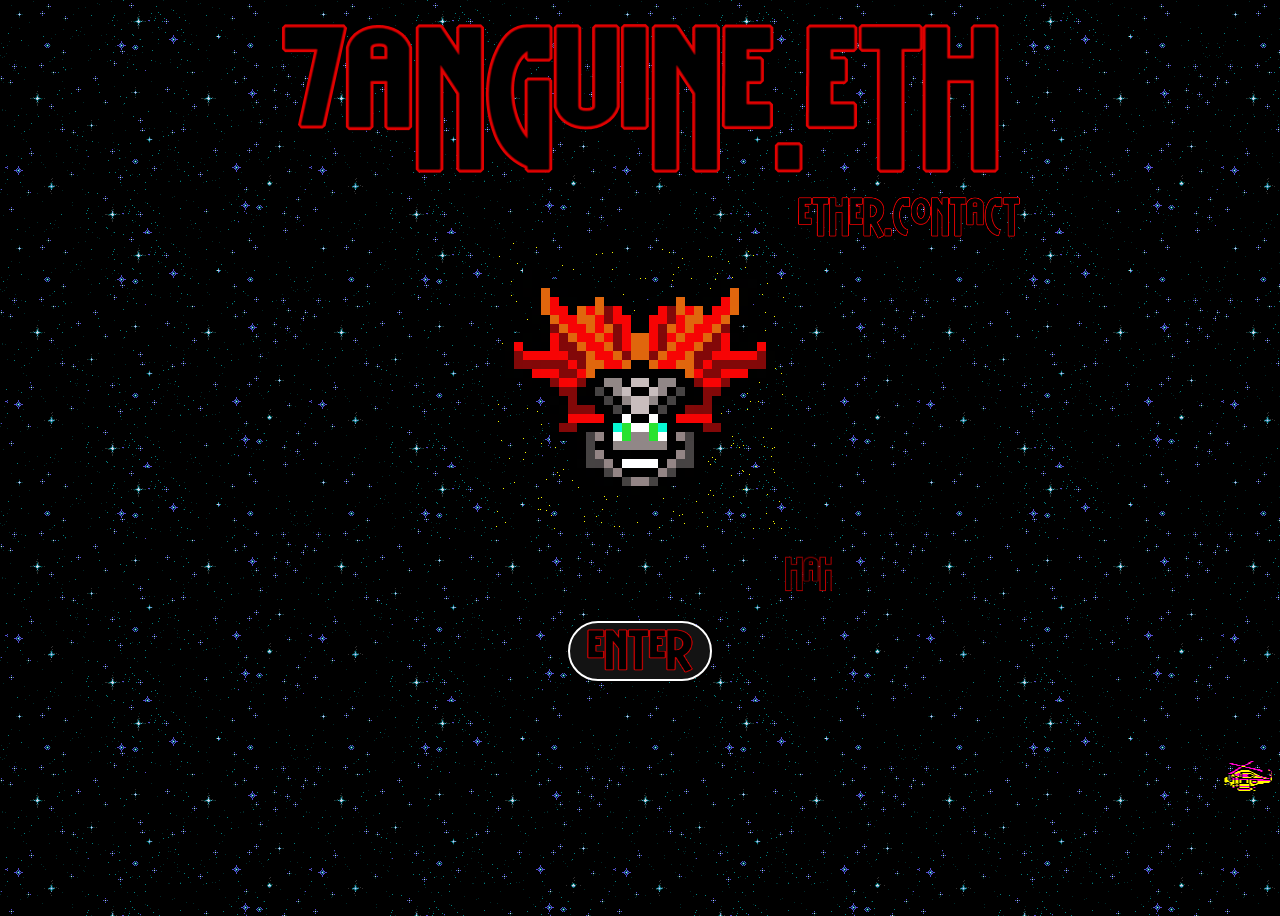
==== index.html @ e509b147 "Update index.html" ====
<!DOCTYPE html>
<html>
  <head>
    <meta charset="UTF-8">
    <title>7anguine.eth</title>
    <style type="text/css">
    @font-face {
        font-family:"PressStart2P";
        src: url(/PressStart2P.ttf);
        font-weight: lighter;
        font-size: smaller;
    }
    </style>
    <link href="https://fonts.googleapis.com/css?family=Press+Start+2P" rel="stylesheet">
    <link href="2style.css" rel="stylesheet" type="text/css" media= "all">
    <link rel="icon" 
      type="image/gif" 
      href="favicon.gif">
    <meta name="viewport" content="width=device-width, initial-user-scalable= 0"> 
  </head>
  <body>
    <div id= page-container>
      <div id= content-wrap>
        <div id= head>
       <a href= index.html><img src= "header.png" style= max-width:100%;height:auto;width:auto></a>
       <div id= ether a href= index.html><img src= ethercontact.png style= max-width:100%;height:auto;width:auto></div>
       <a href= index.html><img src= 7anguine.gif style= max-width:100%;height:auto;width:auto></a>
      
    

	    <br/><br/>

      <marquee width= 50% behavior= scroll direction=left><img src="haha.png" style="max-width:100%;height;auto;"></marquee>
	    <br/><br/>
      <div class= enter><a href= about.html><img src= "enter.png" style= "width:100%; height:100%"></a></div>
      
      <br>
      
      <br>
      
      </div></div>
      
      <marquee class= "rainbow box3">
        <img src="helicopter.gif" style= "height:37px box-sizing:border-box"> 
        <img src="Welcome.gif" style= "height:37px box-sizing:border-box">
        &nbsp; &nbsp; &nbsp; 
      <img src="helicopter.gif" style= "height:37px box-sizing:border-box">  
          <span id= box2>
        Power to the people - support decentralization! </span>
        &nbsp; &nbsp; &nbsp; 
        <img src="helicopter.gif" style= "height:37px box-sizing:border-box"> 
        <img src=thoughtcrimes.png style= "height:37px box-sizing:border-box"> 
        &nbsp; &nbsp; &nbsp; 
        <img src="helicopter.gif" style= "height:37px box-sizing:border-box">  
          <span id= box2>
      this site was built oldschool style by hand, like God intended --- IPFS is the future!</span>
        &nbsp; &nbsp; &nbsp; 
      </marquee>
        
      
   
<footer></footer></div>
   </body> 
</html>
---- 2style.css ----
body {  
  color: white;
  background-image: url("background.gif");
  overflow-y:scroll;
  font-family: "Helvetika", serif;

}

  /******************** I fucked up the order when adding viewport shit for mobile, so all the default stuff up top here is for mobile, desktop viewer below ************/


h1.rainbow { /* main headers, rainbow big*/
	text-align: center;
  font-size: 2vmax;
  align-content: center;
  background-color: black;
  font-family:"PressStart2P";
  font-weight:lighter;
}


h2 { /* normal font white - updates; spooky notes*/
  text-align: center;
	font-size: 1.5vmax;
	margin: 1em;
	font-weight:lighter;
	font-family:"PressStart2P";
}


h3 { /* normal font 7anguine's red speech*/
	color: #f70404; 
	text-decoration:none; 
	font-weight:lighter;
	font-size: 1.5vmax; 
	font-family:"PressStart2P";
}

h4.rainbow{ /*normal font rainbow; used for regular text with rainbow*/
	text-align: center;
  font-size: 1.5vmax; 
  font-family:"PressStart2P";
  font-weight:lighter;
  

}

h5 { /* sigil icons*/
  font-size: 5vmax;
  margin: 1px;

}
h6 { /* small */
  font-size: 1.5vmax;
  text-align: center;
  word-wrap: break-word;
}    

.t1 {
  color:yellow;
}  

#page-container { /* div container starting after <body> ending between </footer> and </body> wraps whole body including footer */
  position: relative;
  min-height: 100vh;
}

#content-wrap { /* div container starting after #page-container ending before <footer>. adds padding size to match footer size, make sure two heights match below */
  padding-bottom:40px ;    /* Footer height ---------------------------------------------------------- vvvvv*/
}  

#footer {
  position: fixed;
  bottom: 0;
  width: 100%;
  height: 45px;            /* Footer height ---------------------------------------------------^^^^^^^^^ */
}

#box2 { /*marquee outline box with grey bg - for heli banners*/
  border-style: solid;
  border-width: 1px;
  box-sizing: content-box;
  padding-top: 3px;
  padding-left: 2px;
  padding-right: 2px;
  padding-bottom:-40px;
  height: 43px;
  vertical-align: middle;
  background-color: #131313;
  font-weight: normal;	
	font-size: medium;
	font-style: normal;
	letter-spacing: -1px;
	font-stretch: extra-condensed;
	margin-bottom:5px;
	margin-top: -10px;
	
}  

.box3 { /*marquee transparent bg - for heli banner on index*/
  border-width: 0px;
  padding-top: auto;
  animation: rainbow 2.5s linear;
	animation-iteration-count: infinite;
	margin: 0px;
	box-sizing: border-box;
	height: 45px;
	font-family:"PressStart2P";
	font-weight: normal;	
	font-size: medium;
	font-style: normal;
	letter-spacing: -1px;
	font-stretch: semi-condensed;
	
}  
    
.dialog { /*grey tile back*/
  background-color: #131313; /*the color of the tile*/
  /*give the button curved corners, alter the size as required*/
  -moz-border-radius: 10px;
  -webkit-border-radius: 10px;
  border-radius: 10px;
  border-color: #f70404;
  border:outset;
  width:auto;
  margin-left: auto ;
  margin-right: auto ;
  margin-top: 10px;
  margin-bottom:10px;
  padding:10px;
  display:block;
  max-width: 768px;
  text-align: center;
  margin: auto;
  align-content: center;
}  
  
  .d3 { /*light grey tile back for social icons*/
  background-color: #c8bcbd; /*the color of the tile*/
  /*give the button curved corners, alter the size as required*/
  -moz-border-radius: 10px;
  -webkit-border-radius: 10px;
  border-radius: 10px;
  border-color: #f70404;
  border:outset;
  width:12vmax;
  margin-left: auto;
  padding-right:10px;
  display:inline-block;
  text-align: center;
  align-content: center;
  
}  
.enter { /*enter button*/
  background-color: #131313; /*the color of the tile*/
  /*give the button curved corners, alter the size as required*/
  -moz-border-radius: 90px;
  -webkit-border-radius: 90px;
  border-radius: 90px;
  border:solid;
  border-width: 1px;
  padding-left: 1em;
  padding-right: 1em;
  display: block;
  width: 18vmax;
  height: 8vmax;
  box-sizing: border-box;
  margin-left: auto;
  margin-right: auto;
  line-height: 8vmax;
}

.box1 { /*marquee outline box with black bg*/
  border-style: solid;
  border-width: 1px;
  padding-top: auto;
  background-color:#000101;
  animation: rainbow 2.5s linear;
	animation-iteration-count: infinite;
	margin: 0px;
	box-sizing: border-box;
	height: 45px;
	font-family:"PressStart2P";
	font-weight: normal;	
	font-size: medium;
	font-style: normal;
	letter-spacing: -1px;
	font-stretch: semi-condensed;

}

.button1 { /*grey button red font and outline desktop*/
 
  color: #f70404;
  background-color:#131313;
  border:solid;
  border-width: 1px;
  border-style: outset;
  box-sizing: border-box;
  -moz-border-radius: 40px;
  -webkit-border-radius: 40px;
  border-radius: 40px;
  font-size:1.7vmax;
  padding-top: 10px;
  padding-bottom: auto;
  display: inline-block;
  width: 12vmax;
  height: 4vmax;
  margin:auto;
  text-align: center;
  font-family:"PressStart2P";

}

.button4 { /*grey button red font and outline - for chosen tab desktop*/

  color: black;
  background-color:#c8bcbd;
  border-color:#f70404;
  border-width: 1px;
  border-style: outset;
  box-sizing: border-box;
  -moz-border-radius: 40px;
  -webkit-border-radius: 40px;
  border-radius: 40px;
  font-size:1.7vmax;
  padding-top: 10px;
  padding-bottom: auto;
  display: inline-block;
  width: 12vmax;
  height: 4vmax;
  margin:auto;
  text-align: center;
  font-family:"PressStart2P";

}

    .button4 a:link {
      color: #000000; text-decoration:none; font-weight:normal; 
    }
    .button4 a:visited {
      color: #000000; text-decoration:none; font-weight:normal; 
    } 
    .button4 a:active {
      color: #000000; text-decoration:none; font-weight:normal; 
    }
    .button4 a:hover {
      color: #f70404; text-decoration:none; font-weight:normal;
    }
    
.button2 { /*black button grey font and outline - contacts*/

  background-color:black;
  border-color:#c8bcbd;
  border-style: outset;
  border-width: 1px;
  -moz-border-radius: 40px;
  -webkit-border-radius: 40px;
  border-radius: 40px;
  font-size:2vmax;
  padding-left: auto;
  padding-right: auto;
  display: block;
  box-sizing: border-box;
  width: 14vmax;
  height: 4vmax;
  margin:auto;
  text-align: center;
  line-height: 3vmax;
  font-family:"PressStart2P";

}

.button3 { /*black button grey font and outline - for y.at wallet and extended bubbles*/
 
  color: #c8bcbd;
  background-color:black;
  border-color:#c8bcbd;
  border-style: outset;
  border-width: 1px;
  -moz-border-radius: 40px;
  -webkit-border-radius: 40px;
  border-radius: 40px;
  font-size:1vmax;
  padding: 3px;
  display: block;
  box-sizing: border-box;
  width: 75%;
  height: auto;
  margin:auto;
  text-align: center;
  line-height: 3vmax;
  font-family:"PressStart2P";
}

.buy-button {
        background: #3291e9;
        border-radius: 5px;
        height: 35px;
        width: 75vw;
        color: white;
        letter-spacing: 0.5px;
        display: block;
        cursor: pointer;
        transition: 200ms;
        outline: none;
        border-style: none;
        text-transform: uppercase;
        margin-left:auto;
        margin-right:auto;
        padding-top: 1rem;
        margin-top: 1rem;
        font-family:"PressStart2P";
      }
      .buy-button:hover {
        background: rgb(21, 61, 98);
        }
          .buy-button a:link {
            color: white;
            text-decoration: none;    
             }

          /* visited link */
          .buy-button a:visited {
            color: white;
            text-decoration: none;
            }       

/* unvisited link */
a:link {
    color: #f70404;
    text-decoration: none;
    

}

/* visited link */
a:visited {
    color: #f70404;
    text-decoration: none;
    
}

/* mouse over link */
a:hover {
    color: #29e132;
    text-decoration: none;
    cursor:pointer;
   
}

/* selected link */
a:active {
    color: #29e132;
    text-decoration: none;
   
}


.rainbow {
  animation: colorRotate 6s linear 0s infinite;

}  
/* Handle on hover */
::-webkit-scrollbar-thumb:hover {
 
  background-color: #f70404;  

}
.rainbow{
		animation: rainbow 2.5s linear;
		animation-iteration-count: infinite;
}


@keyframes rainbow{
		100%,0%{
			color: rgb(255,0,255);
		}
		8%{
			color: rgb(255,127,0);
		}
		16%{
			color: rgb(255,255,0);
		}	
		83%{
			color: rgb(255,0,255);
		}
		91%{
			color: rgb(255,0,127);
		}		
}		

@keyframes scroll {
  from {
    transform: translateX(0);
  }
  to {
    transform: translateX(calc(-100% - var(--gap)));
  }
}

.video-container { /*this class will resize for mobile...*/
  width:  85vw;
  height: 50.625vw; /* 90*9/16 --yt aspect ratio formula */
}

.pic-container { /*this class will resize for mobile...*/
  width:  50vw;
  height: 65.625vw; 
  margin-left:auto;
  margin-right:auto
 
}

@media (min-width: 650px) { /* ...and this media query will run a static container for desktops instead*/
  .video-container {
    width: 742px;
    height:315px;
    margin-left:auto;
    margin-right:auto;
  }
  .pic-container {
    width: 370px;
    height:450px;
    margin-left:auto;
    margin-right:auto;
    border-radius: 10px;
   }  
  .buy-button {
        background: #3291e9;
        border-radius: 5px;
        height: 35px;
        width: 400px;
        color: white;
        letter-spacing: 0.5px;
        display: block;
        cursor: pointer;
        transition: 200ms;
        outline: none;
        border-style: none;
        text-transform: uppercase;
        margin-left:auto;
        margin-right:auto;
        padding-top: 1rem;
        margin-top: 1rem;
        font-family:"PressStart2P";
      }
      .buy-button:hover {
        background: rgb(21, 61, 98);
        }
          .buy-button a:link {
            color: white;
            text-decoration: none;    
             }

          /* visited link */
          .buy-button a:visited {
            color: white;
            text-decoration: none;
            }       
}

@media (min-width: 1150px) { /* i did this shit backwards by accident, this is settings for desktops. default shit is for mobile -_- actually maybe not? idfk*/
  .button1 {
    width: auto;
    height: auto;
    font-size: 1vw;  
    padding-left: 1vw;
    padding-right: 1vw;
    padding-bottom: 3px;
    margin:auto;
    text-align: center;
    line-height: 2vw;
    border-width: 2px;
    font-family:"PressStart2P";
  }  
  .button4 { /*grey button red font and outline - for chosen tab*/
    width: auto;
    height: auto;
    font-size: 1vw;  
    padding-left: 1vw;
    padding-right: 1vw;
    padding-bottom: 3px;
    margin:auto;
    text-align: center;
    line-height: 2vw;
    border-width: 2px;
    font-family:"PressStart2P";
  }

    .button4 a:link {
      color: #000000; text-decoration:none; font-weight:normal; 
    }
    .button4 a:visited {
      color: #000000; text-decoration:none; font-weight:normal; 
    } 
    .button4 a:active {
      color: #000000; text-decoration:none; font-weight:normal; 
    }
    .button4 a:hover {
      color: #f70404; text-decoration:none; font-weight:normal;
    }
    
  .button2 { /*black button grey font and outline - contacts*/
    height: 2em;
    width: 7em;
    font-size: 1vw;  
    margin:auto;
    text-align: center;
    line-height: 2em;
    padding: 0;
    border-width: 2px;
    font-family:"PressStart2P";
  }

  .button3 { /*black button grey font and outline - for y.at wallet and extended bubbles*/
    height: auto;
    width: 75%;
    font-size: .75vw;  
    margin:auto;
    text-align: center;
    padding: 0;
    border-width: 2px;
    font-family:"PressStart2P";
  }  
    
 .enter { /*enter button*/
  border-width: 2px;
  padding-left: 1vmax;
  padding-right: 1vmax;
  padding-top: 2px;
  padding-bottom: 2px;
  margin:auto;
  line-height: 6vmax;
  width: 9vmax;
  height: 4vmax;
  box-sizing: content-box;
  font-family:"PressStart2P";
  }  
  
  h1.rainbow { /* main headers, rainbow big*/
	  text-align: center;
    font-size: 30px;
    align-content: center;
    font-family:"PressStart2P";
  }


  h2 { /* normal font white - updates; spooky notes*/
    text-align: center;
	  font-size: 16px;
	  font-family:"PressStart2P";
  }


  h3 { /* normal font 7anguine's red speech*/
	  color: #f70404; 
	  text-decoration:none; 
	  font-weight:bold;
	  font-size: 16px; 
    font-family:"PressStart2P";  
  }


  h4.rainbow{ /*normal font rainbow; used for regular text with rainbow - sub sections*/
	  text-align: center;
    font-size: 16px; 
    font-family:"PressStart2P";

  }

  h5 { /* sigil icons*/
    font-size: 75px;
    text-align: center;
    
  }  
    
  h6 { /* small */
    font-size: 12px;
    text-align: center;

  }  
  
  .d3 { /*light grey tile back for social icons*/
  background-color: #c8bcbd; /*the color of the tile*/
  /*give the button curved corners, alter the size as required*/
  -moz-border-radius: 10px;
  -webkit-border-radius: 10px;
  border-radius: 10px;
  border-color: #f70404;
  border:outset;
  width:125px;
  margin-left: auto ;
  margin-right: auto ;
  margin-top: 3px;
  margin-bottom:3px;
  padding:5px;
  display:inline-block;
  text-align: center;
  align-content: center;
  }
  

}  

.cc {
  overflow-wrap: break-word; 
}

#ether {
  display: flex;
  align-content: flex-end;
  margin-left: 70%;
}  


#head {
  display:block;
  max-width: 768px;
  text-align: center;
  margin: auto;
  align-content: center;
}
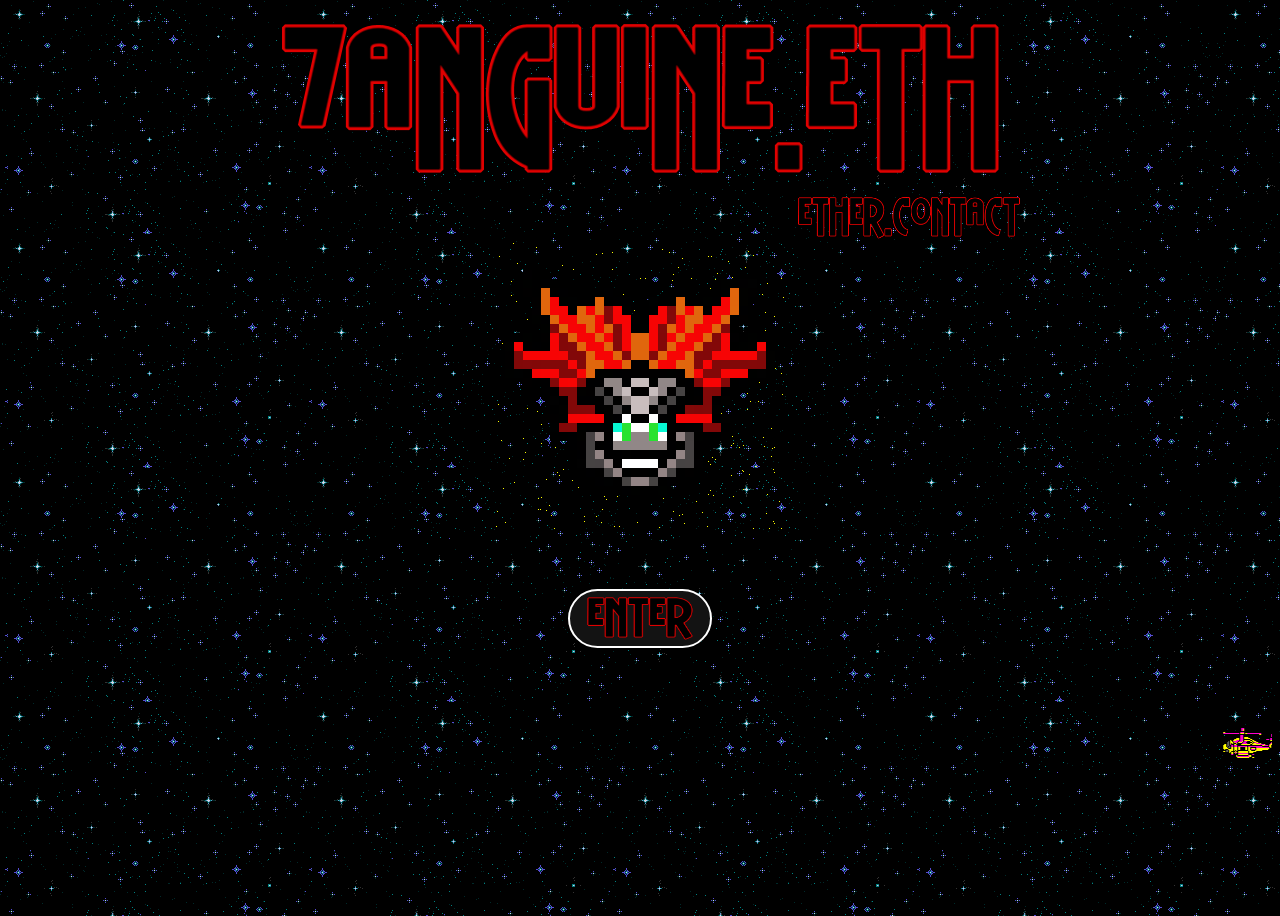
==== commit 4485bd39: "Update index.html" ====
--- a/index.html
+++ b/index.html
@@ -30,7 +30,7 @@
 
 	    <br/><br/>
 
-      <marquee width= 50% behavior= scroll direction=left><img src="haha.png" style="max-width:100%;height;auto;"></marquee>
+    
 	    <br/><br/>
       <div class= enter><a href= about.html><img src= "enter.png" style= "width:100%; height:100%"></a></div>
       
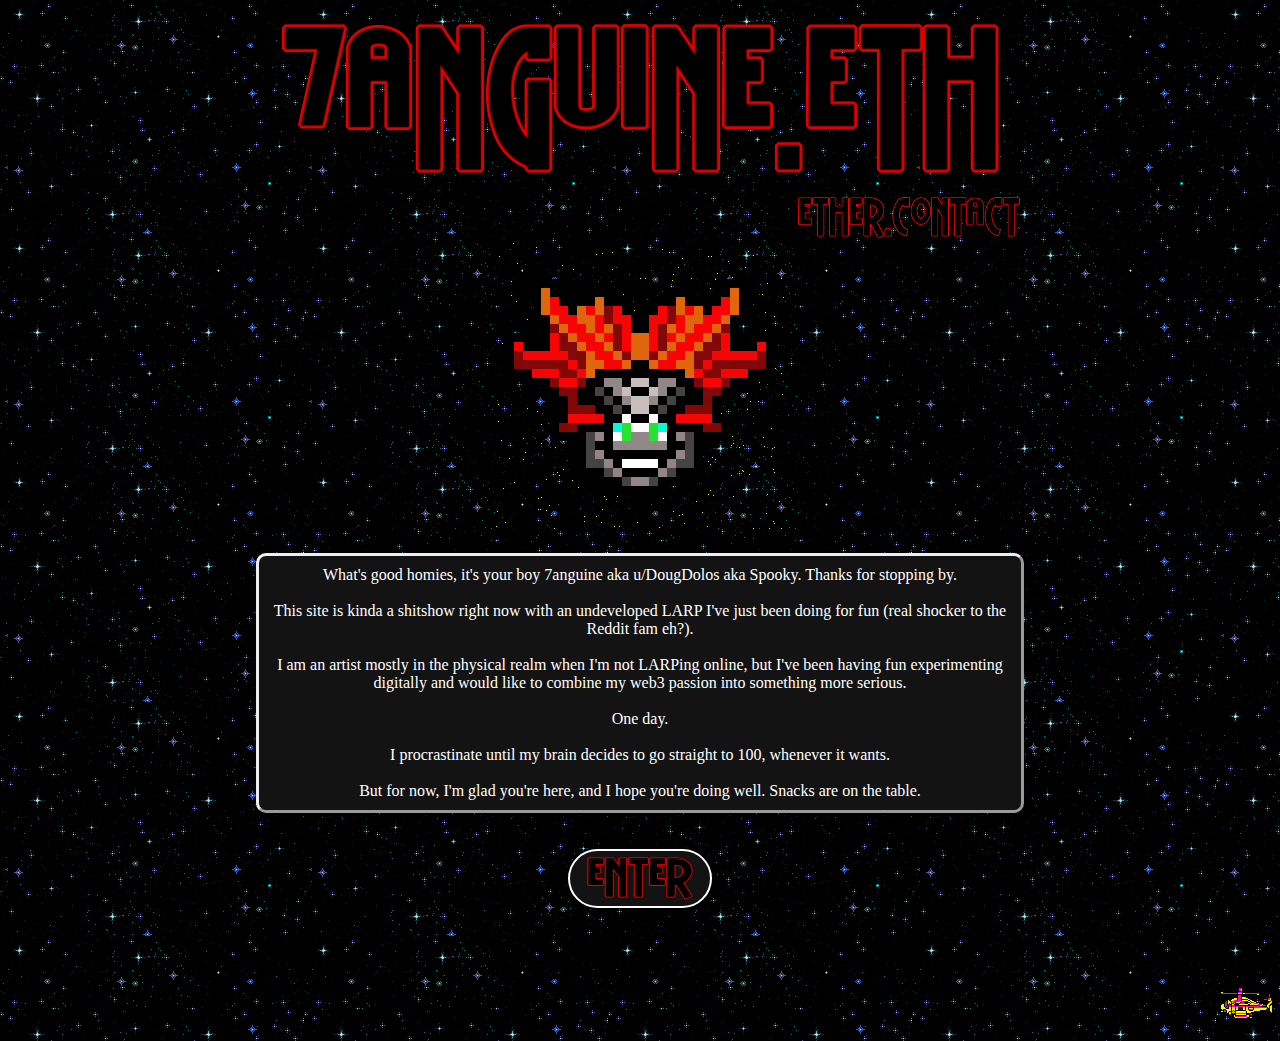
==== commit 5484a8e2: "Update index.html" ====
--- a/index.html
+++ b/index.html
@@ -11,13 +11,15 @@
         font-size: smaller;
     }
     </style>
-    <link href="https://fonts.googleapis.com/css?family=Press+Start+2P" rel="stylesheet">
     <link href="2style.css" rel="stylesheet" type="text/css" media= "all">
+   
     <link rel="icon" 
       type="image/gif" 
       href="favicon.gif">
+      
     <meta name="viewport" content="width=device-width, initial-user-scalable= 0"> 
   </head>
+  
   <body>
     <div id= page-container>
       <div id= content-wrap>
@@ -29,10 +31,29 @@
     
 
 	    <br/><br/>
+	    
+	    <div class=dialog>
+	    What's good homies, it's your boy 7anguine aka u/DougDolos aka Spooky. Thanks for stopping by.
+	    <br>
+	    <br>
+	    This site is kinda a shitshow right now with an undeveloped LARP I've just been doing for fun (real shocker to the Reddit fam eh?).
+	    <br>
+	    <br>
+	    I am an artist mostly in the physical realm when I'm not LARPing online, but I've been having fun experimenting digitally and would like to combine my web3 passion into something more serious. 
+	    <br>
+	    <br>
+	    One day.
+	    <br>
+	    <br>
+	    I procrastinate until my brain decides to go straight to 100, whenever it wants.  
+	    <br>
+	    <br>
+	    But for now, I'm glad you're here, and I hope you're doing well. Snacks are on the table.</div>
 
-    
+      
 	    <br/><br/>
       <div class= enter><a href= about.html><img src= "enter.png" style= "width:100%; height:100%"></a></div>
+      
       
       <br>
       
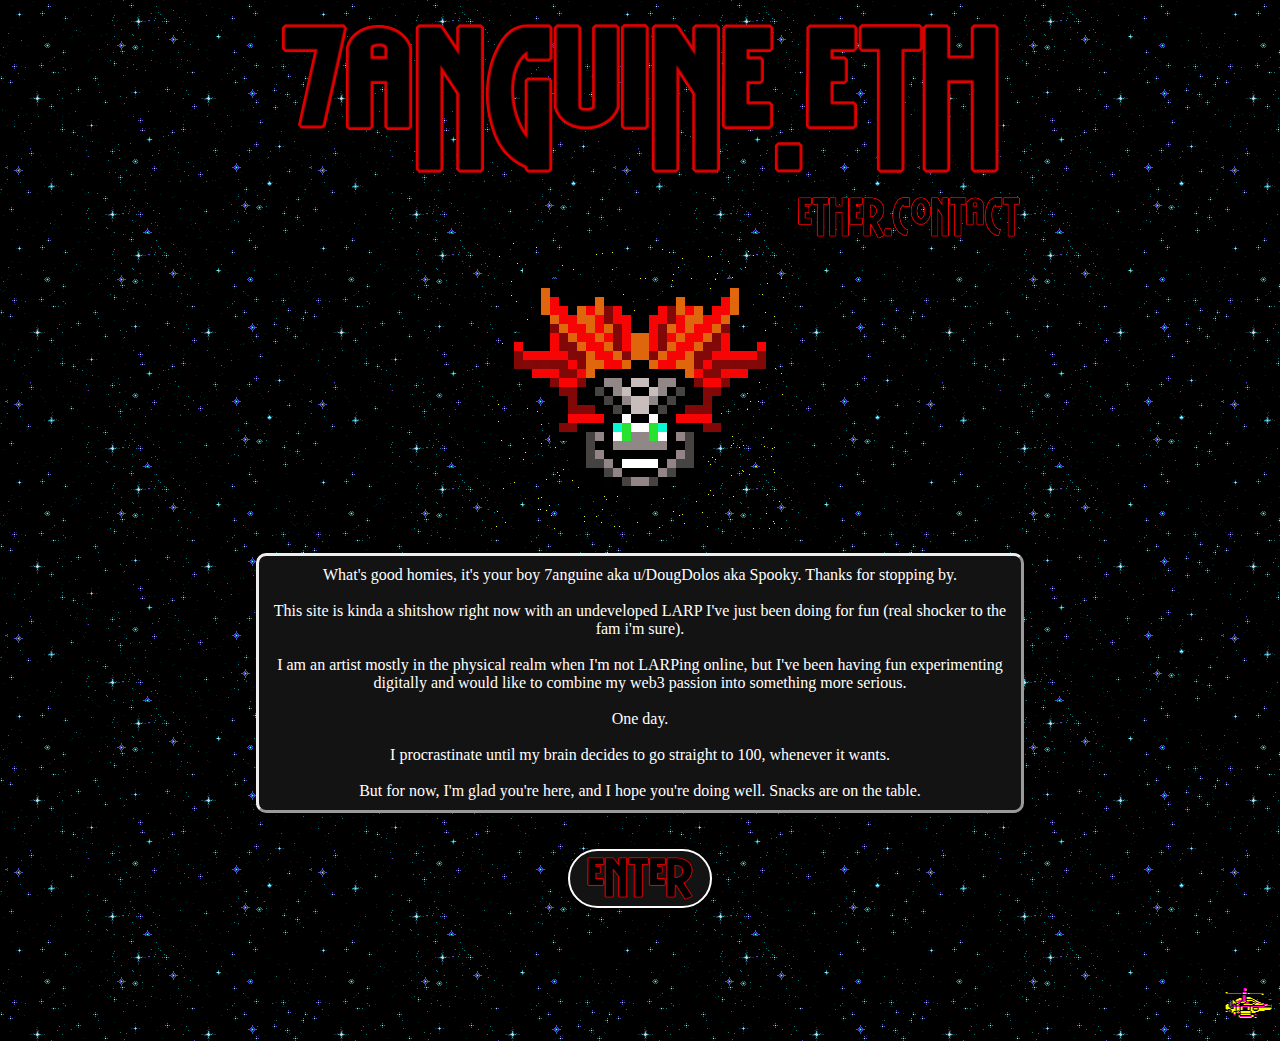
==== commit e1bc1000: "Update index.html" ====
--- a/index.html
+++ b/index.html
@@ -36,7 +36,7 @@
 	    What's good homies, it's your boy 7anguine aka u/DougDolos aka Spooky. Thanks for stopping by.
 	    <br>
 	    <br>
-	    This site is kinda a shitshow right now with an undeveloped LARP I've just been doing for fun (real shocker to the Reddit fam eh?).
+	    This site is kinda a shitshow right now with an undeveloped LARP I've just been doing for fun (real shocker to the fam i'm sure).
 	    <br>
 	    <br>
 	    I am an artist mostly in the physical realm when I'm not LARPing online, but I've been having fun experimenting digitally and would like to combine my web3 passion into something more serious. 
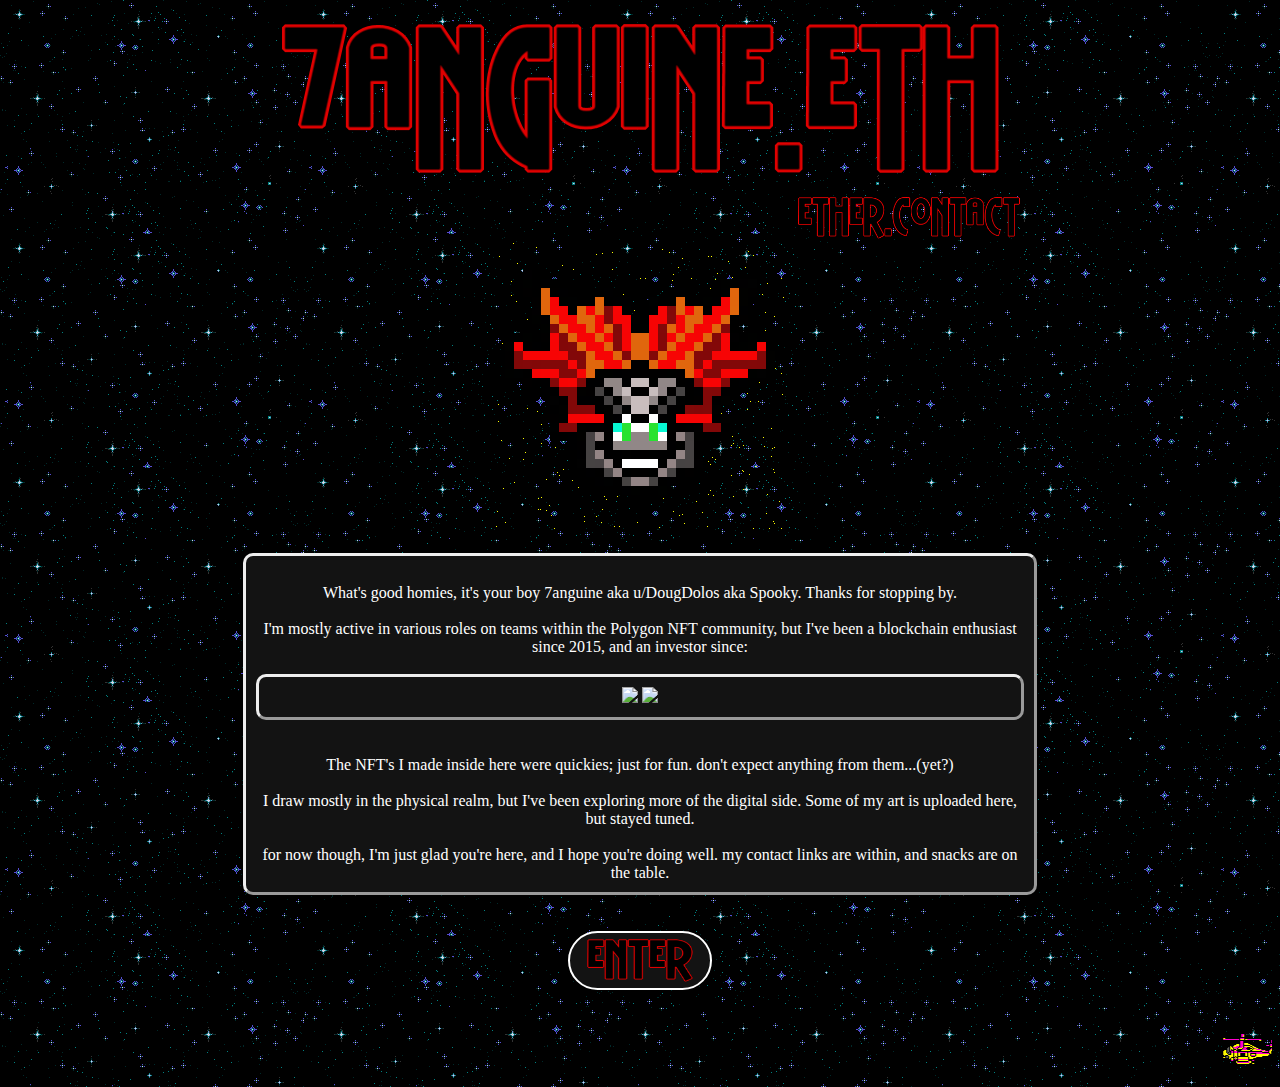
==== commit 7db49457: "Update index.html" ====
--- a/index.html
+++ b/index.html
@@ -19,7 +19,6 @@
       
     <meta name="viewport" content="width=device-width, initial-user-scalable= 0"> 
   </head>
-  
   <body>
     <div id= page-container>
       <div id= content-wrap>
@@ -27,39 +26,37 @@
        <a href= index.html><img src= "header.png" style= max-width:100%;height:auto;width:auto></a>
        <div id= ether a href= index.html><img src= ethercontact.png style= max-width:100%;height:auto;width:auto></div>
        <a href= index.html><img src= 7anguine.gif style= max-width:100%;height:auto;width:auto></a>
+      </div> 
       
-    
-
-	    <br/><br/>
+	    <br/>
 	    
 	    <div class=dialog>
+	    <br>
 	    What's good homies, it's your boy 7anguine aka u/DougDolos aka Spooky. Thanks for stopping by.
 	    <br>
 	    <br>
-	    This site is kinda a shitshow right now with an undeveloped LARP I've just been doing for fun (real shocker to the fam i'm sure).
+	    I'm mostly active in various roles on teams within the Polygon NFT community, but I've been a blockchain enthusiast since 2015, and an investor since:
 	    <br>
 	    <br>
-	    I am an artist mostly in the physical realm when I'm not LARPing online, but I've been having fun experimenting digitally and would like to combine my web3 passion into something more serious. 
+	    <div class=dialog>
+	      <img src= "btcbuy.PNG" style= height:12vmax;width:auto>
+	      <img src= "ethbuy.PNG" style= height:12vmax;width:auto>
+	     </div> 
 	    <br>
 	    <br>
-	    One day.
+	    The NFT's I made inside here were quickies; just for fun. don't expect anything from them...(yet?)
 	    <br>
 	    <br>
-	    I procrastinate until my brain decides to go straight to 100, whenever it wants.  
+	    I draw mostly in the physical realm, but I've been exploring more of the digital side. Some of my art is uploaded here, but stayed tuned.
 	    <br>
 	    <br>
-	    But for now, I'm glad you're here, and I hope you're doing well. Snacks are on the table.</div>
+	    for now though, I'm just glad you're here, and I hope you're doing well. my contact links are within, and snacks are on the table.</div>
 
       
 	    <br/><br/>
-      <div class= enter><a href= about.html><img src= "enter.png" style= "width:100%; height:100%"></a></div>
+      <div class= enter><a href= nft.html><img src= "enter.png" style= "width:100%; height:100%"></a></div>
       
-      
-      <br>
-      
-      <br>
-      
-      </div></div>
+      </div>
       
       <marquee class= "rainbow box3">
         <img src="helicopter.gif" style= "height:37px box-sizing:border-box"> 
@@ -74,12 +71,8 @@
         &nbsp; &nbsp; &nbsp; 
         <img src="helicopter.gif" style= "height:37px box-sizing:border-box">  
           <span id= box2>
-      this site was built oldschool style by hand, like God intended --- IPFS is the future!</span>
-        &nbsp; &nbsp; &nbsp; 
+      this site was built oldschool style by hand, deal with it</span>
       </marquee>
-        
-      
-   
-<footer></footer></div>
+</div>
    </body> 
 </html>
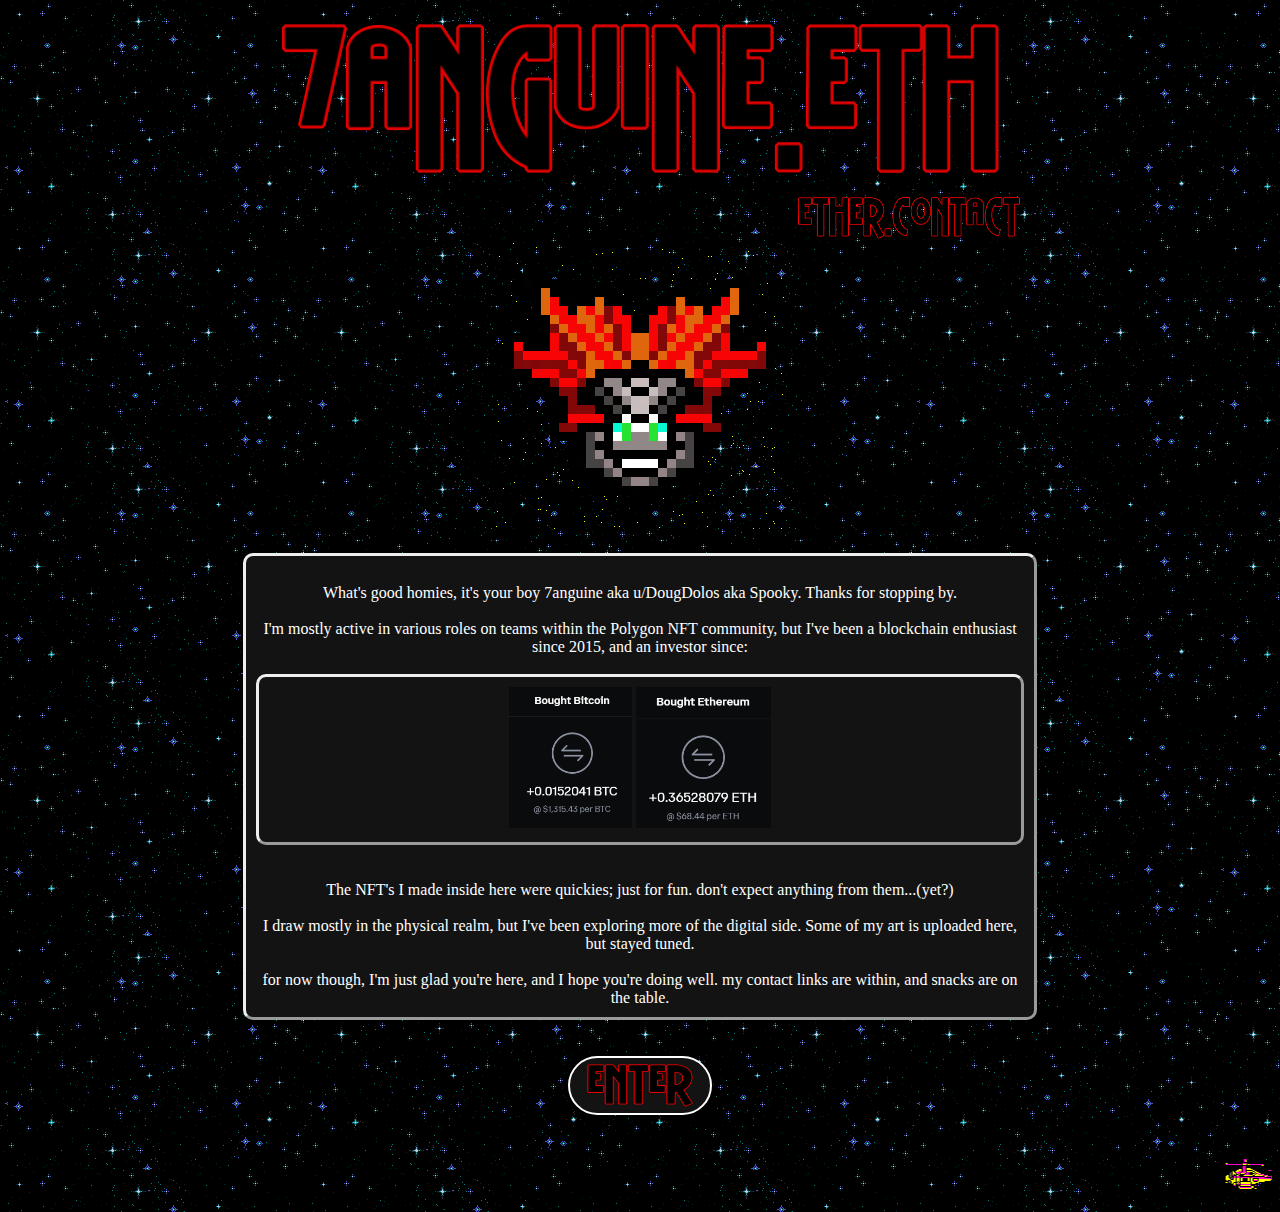
==== commit 25095e0e: "Update index.html" ====
--- a/index.html
+++ b/index.html
@@ -39,9 +39,10 @@
 	    <br>
 	    <br>
 	    <div class=dialog>
-	      <img src= "btcbuy.PNG" style= height:12vmax;width:auto>
-	      <img src= "ethbuy.PNG" style= height:12vmax;width:auto>
-	     </div> 
+	    <div id= head>
+	      <img src= "btcbuy.PNG" style= height:11vmax;width:auto>
+	      <img src= "ethbuy.PNG" style= height:11vmax;width:auto>
+	     </div></div>
 	    <br>
 	    <br>
 	    The NFT's I made inside here were quickies; just for fun. don't expect anything from them...(yet?)
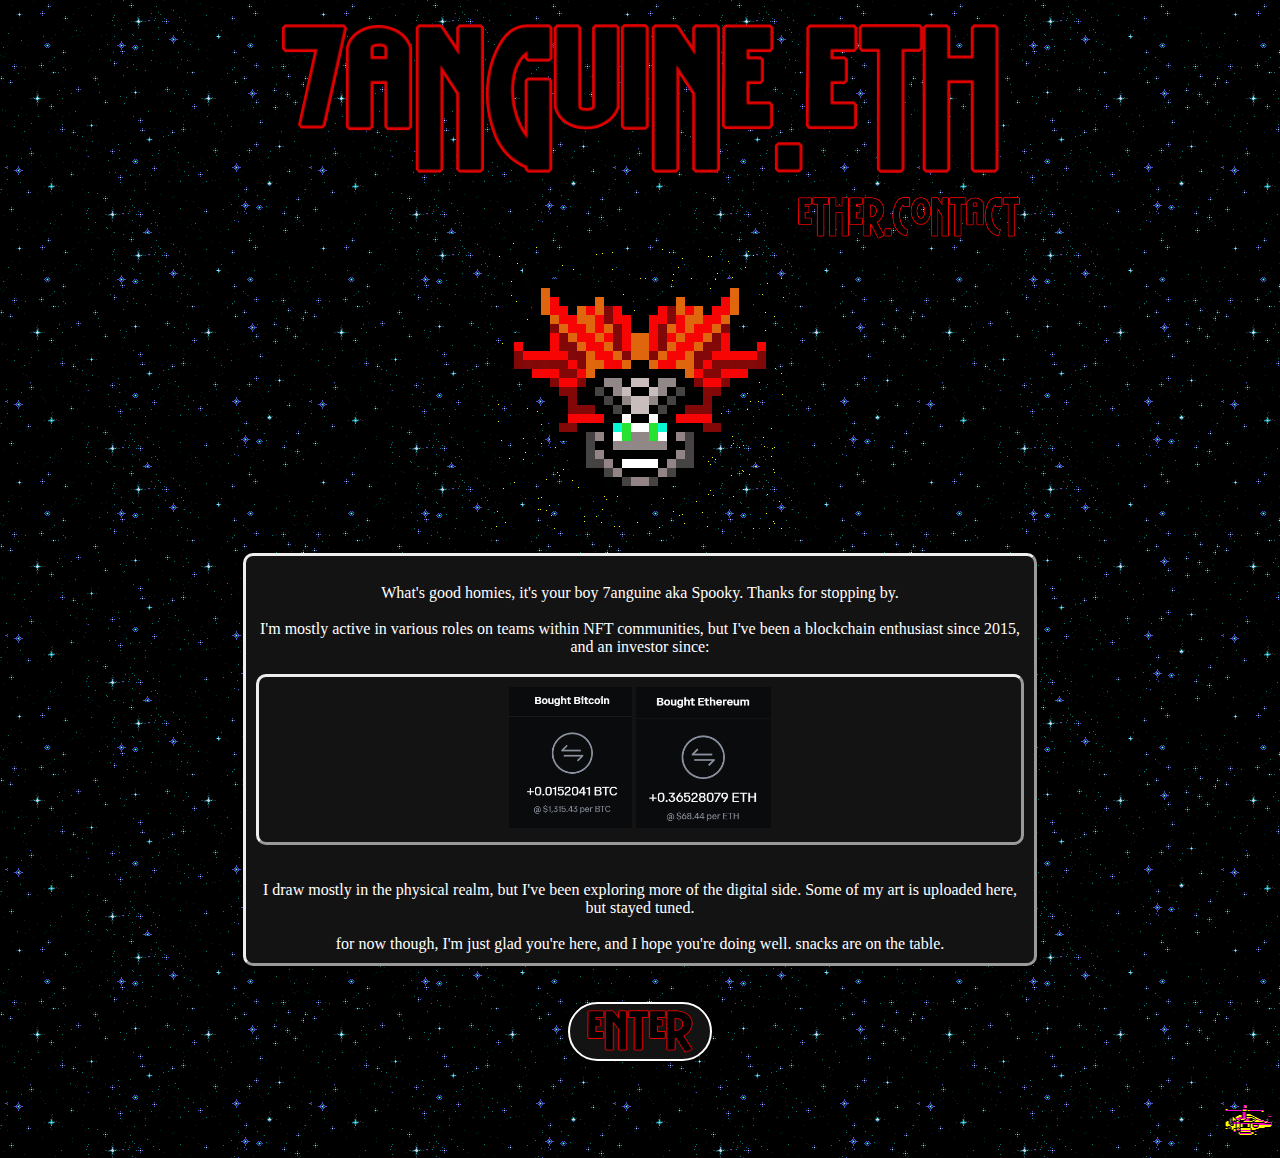
==== commit 98818d1f: "Update index.html" ====
--- a/index.html
+++ b/index.html
@@ -32,10 +32,10 @@
 	    
 	    <div class=dialog>
 	    <br>
-	    What's good homies, it's your boy 7anguine aka u/DougDolos aka Spooky. Thanks for stopping by.
+	    What's good homies, it's your boy 7anguine aka Spooky. Thanks for stopping by.
 	    <br>
 	    <br>
-	    I'm mostly active in various roles on teams within the Polygon NFT community, but I've been a blockchain enthusiast since 2015, and an investor since:
+	    I'm mostly active in various roles on teams within NFT communities, but I've been a blockchain enthusiast since 2015, and an investor since:
 	    <br>
 	    <br>
 	    <div class=dialog>
@@ -43,15 +43,13 @@
 	      <img src= "btcbuy.PNG" style= height:11vmax;width:auto>
 	      <img src= "ethbuy.PNG" style= height:11vmax;width:auto>
 	     </div></div>
-	    <br>
-	    <br>
-	    The NFT's I made inside here were quickies; just for fun. don't expect anything from them...(yet?)
+	   
 	    <br>
 	    <br>
 	    I draw mostly in the physical realm, but I've been exploring more of the digital side. Some of my art is uploaded here, but stayed tuned.
 	    <br>
 	    <br>
-	    for now though, I'm just glad you're here, and I hope you're doing well. my contact links are within, and snacks are on the table.</div>
+	    for now though, I'm just glad you're here, and I hope you're doing well. snacks are on the table.</div>
 
       
 	    <br/><br/>
